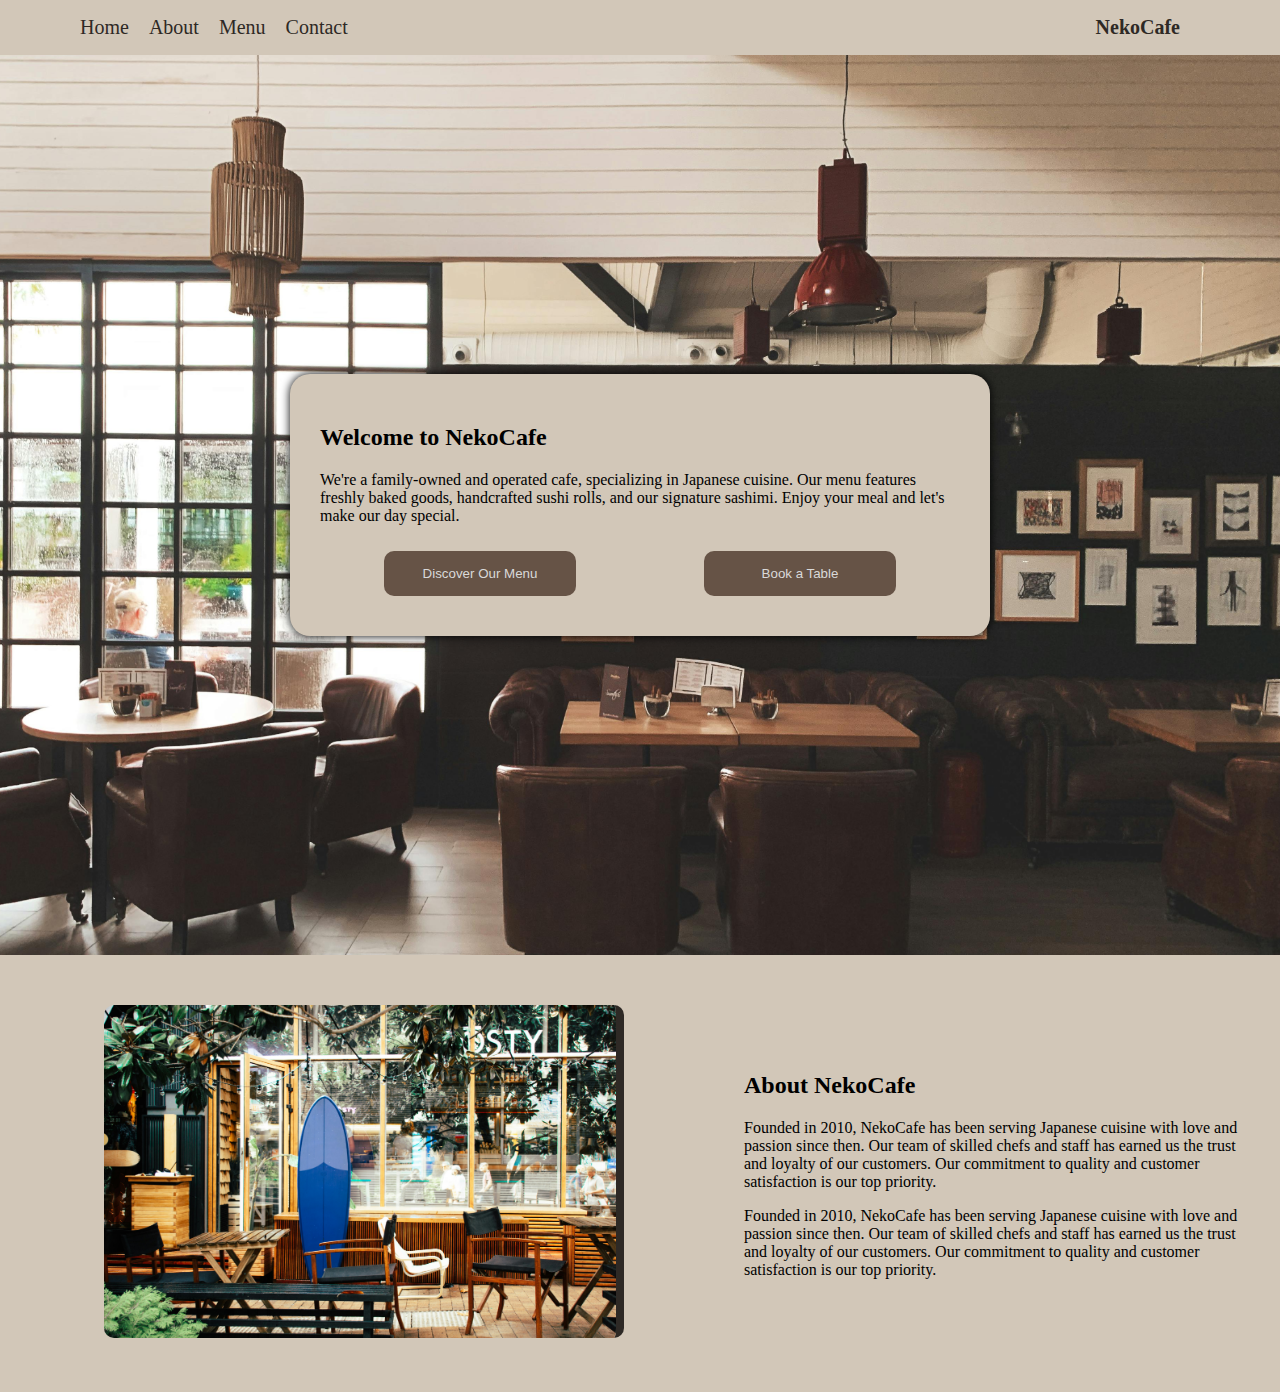
==== LandingPage/First/index.html @ 27d8a8bf "added" ====
<!DOCTYPE html>
<html lang="en">
<head>
    <meta charset="UTF-8">
    <meta name="viewport" content="width=device-width, initial-scale=1.0">
    <title>NekoCafe</title>
    <link rel="stylesheet" href="styles.css">
</head>
<body>
    <!-- header -->
    <header>
        <div class="nav">
            <ul>
                <li><a href="#">Home</a></li>
                <li><a href="#">About</a></li>
                <li><a href="#">Menu</a></li>
                <li><a href="#">Contact</a></li>
            </ul>
        </div>
        <div class="logo">
            <h1>NekoCafe</h1>
        </div>
    </header>
    <!-- main content -->
    <section class="home">
        <div class="homeInfo">
            <h2>Welcome to NekoCafe</h2>
            <p>We're a family-owned and operated cafe, specializing in Japanese cuisine. Our menu features freshly baked goods, handcrafted sushi rolls, and our signature sashimi. Enjoy your meal and let's make our day special.</p>

            <div class="btnHome">
                <button>
                    <a href="#">Discover Our Menu</a>
                </button>
                <button>
                    <a href="#">Book a Table</a>
                </button>
            </div>
        </div>

    </section>

    <section class="about">

        <!-- <h1>About</h1> -->
        <div class="aboutInfo">
            <div class="aboutImg">
                <img src="img/2.jpg" alt="NekoCafe">
            </div>    
            <div class="aboutContent">
                <h2>About NekoCafe</h2>
                <p>
                    Founded in 2010, NekoCafe has been serving Japanese cuisine with love and passion since then.
                    Our team of skilled chefs and staff has earned us the trust and loyalty of our customers.
                    Our commitment to quality and customer satisfaction is our top priority.
                </p>
                <p>
                    Founded in 2010, NekoCafe has been serving Japanese cuisine with love and passion since then.
                    Our team of skilled chefs and staff has earned us the trust and loyalty of our customers.
                    Our commitment to quality and customer satisfaction is our top priority.
                </p>
            </div>
        </div>
    </section>

    <section class="menu">
        
    </section>
</body>
</html>
---- LandingPage/First/styles.css ----
body {
    margin: 0;
    padding: 0;
}

/* this part for header  */

header {
    width: 100%;
    display: flex;
    justify-content: space-between;
    align-items: center;
    background-color: #D2C7B8;
    /* border-bottom: 1px solid #000; */
}

header h1 {
    color: #2E2925;
    font-size: 20px;
}
.logo {
    /* border: 1px solid black; */
    padding: 0px 100px 0px 0px;
}
/* this part for nav and ul emelments  */

.nav {
    display: flex;
    justify-content: space-around;
    align-items: center;
    padding: 0px 30px 0px 30px;
    background-color: #D2C7B8;
    /* border: 1px solid black; */
}

.nav ul {
    display: flex;
    justify-content: space-between;
    align-items: center;
}

.nav ul li {
    list-style: none;
    padding: 0px 10px 0px 10px;
}

.nav ul li a {
    text-decoration: none;
    color: #2E2925;
    font-size: 20px;
}

.nav ul li a:hover {
    color: #000000;
}


/* # this for home section background image and dev for info  */

.home {
    width: 100%;
    height: 100vh;
    background-image: url(img/1.jpg);
    background-size: cover;
    background-position: center;
    background-repeat: no-repeat;
    display: flex;
    justify-content: center;
    align-items: center;
}

.homeInfo {
    width: 50%;
    /* border: 1px solid red; */
    padding: 30px;
    background-color: #D2C7B8;
    border-radius: 20px;
    box-shadow: 0px 0px 10px 0px #000000;
}

.btnHome {
    width: 100%;
    padding: 10px 0px 10px 0px;
    display: flex;
    justify-content: space-around;
}

.btnHome button {
    padding: 15px;
    width: 30%;
    border: none;
    border-radius: 10px;
    background-color: #665346;
    color: #D9D9D9;
}

.btnHome button a {
    text-decoration: none;
    color: #D9D9D9;
}


/* about section  */
.about {
    width: 100%;
    background-color: #D2C7B8;
    display: flex;
    flex-direction: column;
    align-items: center;
    padding: 50px;
}

/* .about h1 {
    color: #2E2925;
    font-size: 40px;
} */

.aboutInfo {
    width: 100%;
    background-color: #D2C7B8;
    display: flex;
    justify-content: space-around;
    align-items: center;
}

.aboutImg {
    width: 40%;
}
.aboutImg img {
    width: 100%;
    border-right: 8px solid #2E2925;
    border-radius: 10px;
}

.aboutContent {
    width: 40%;
    padding: 20px;
}
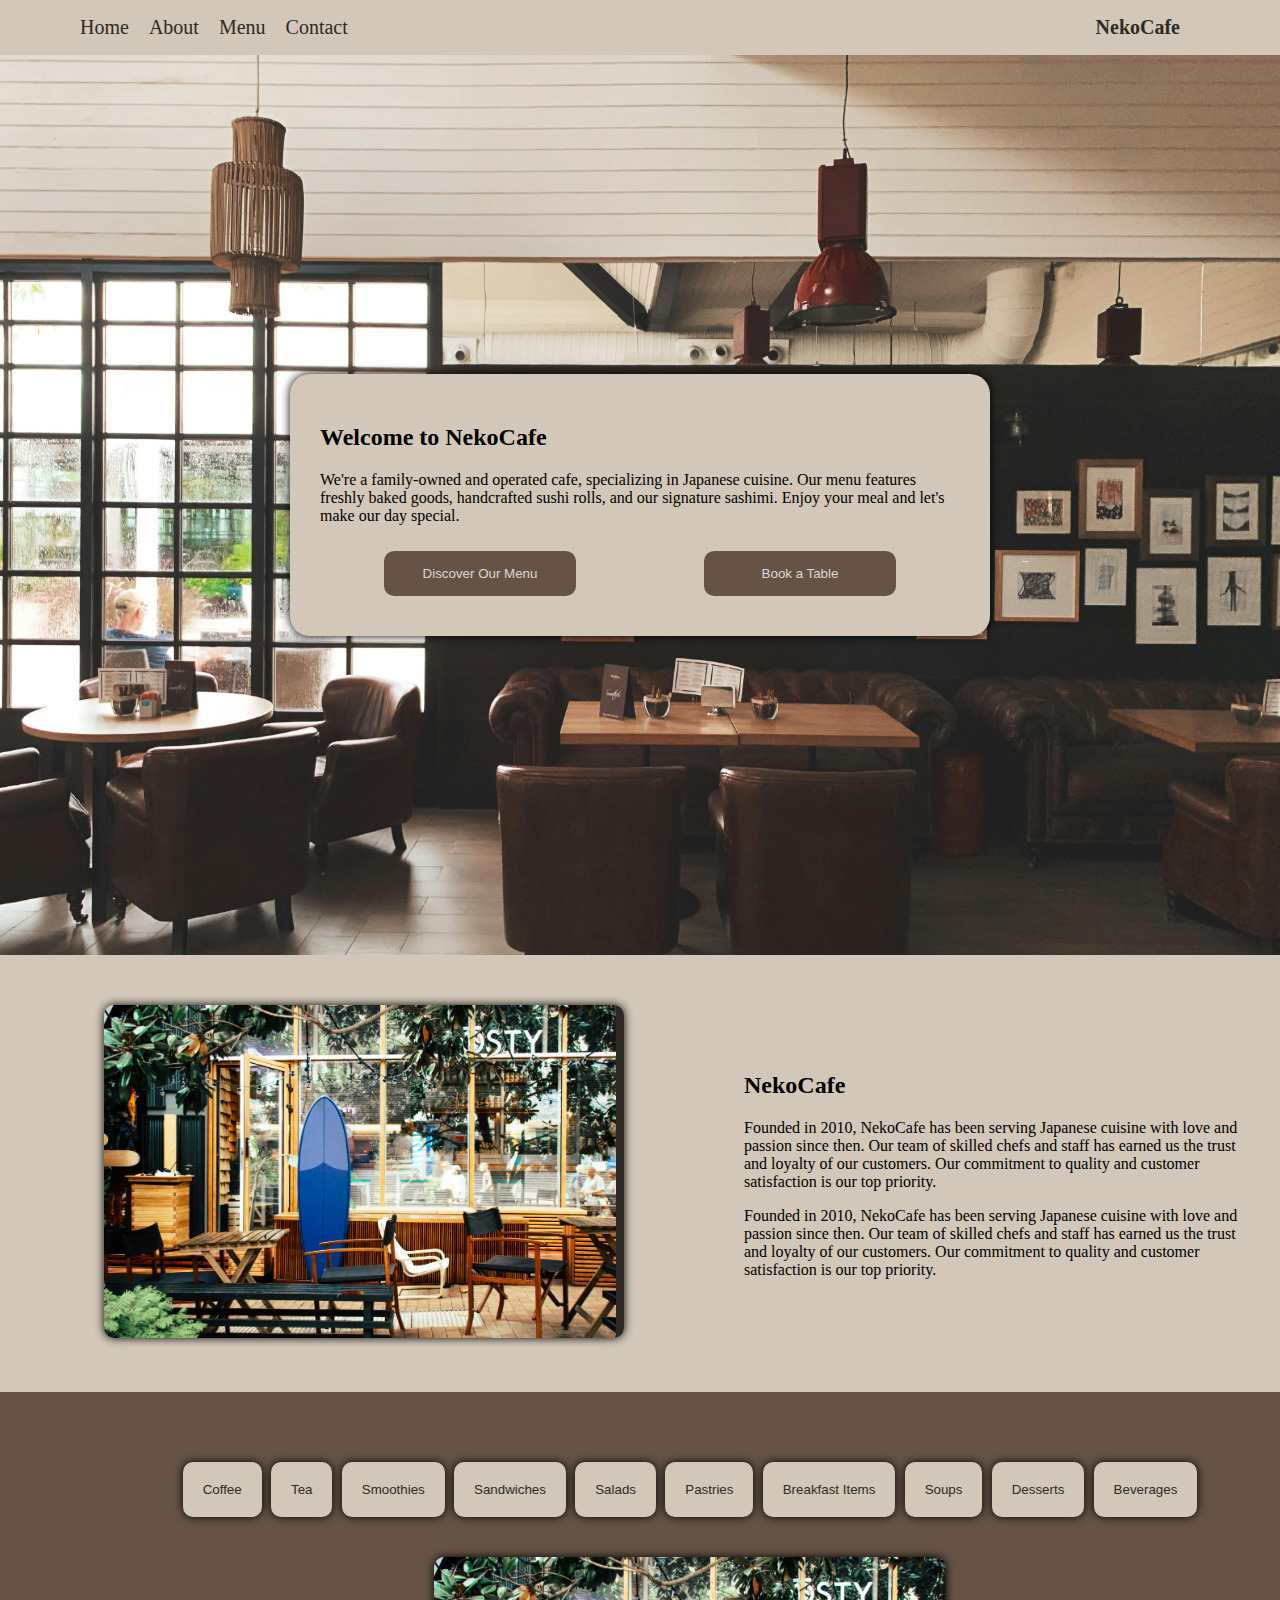
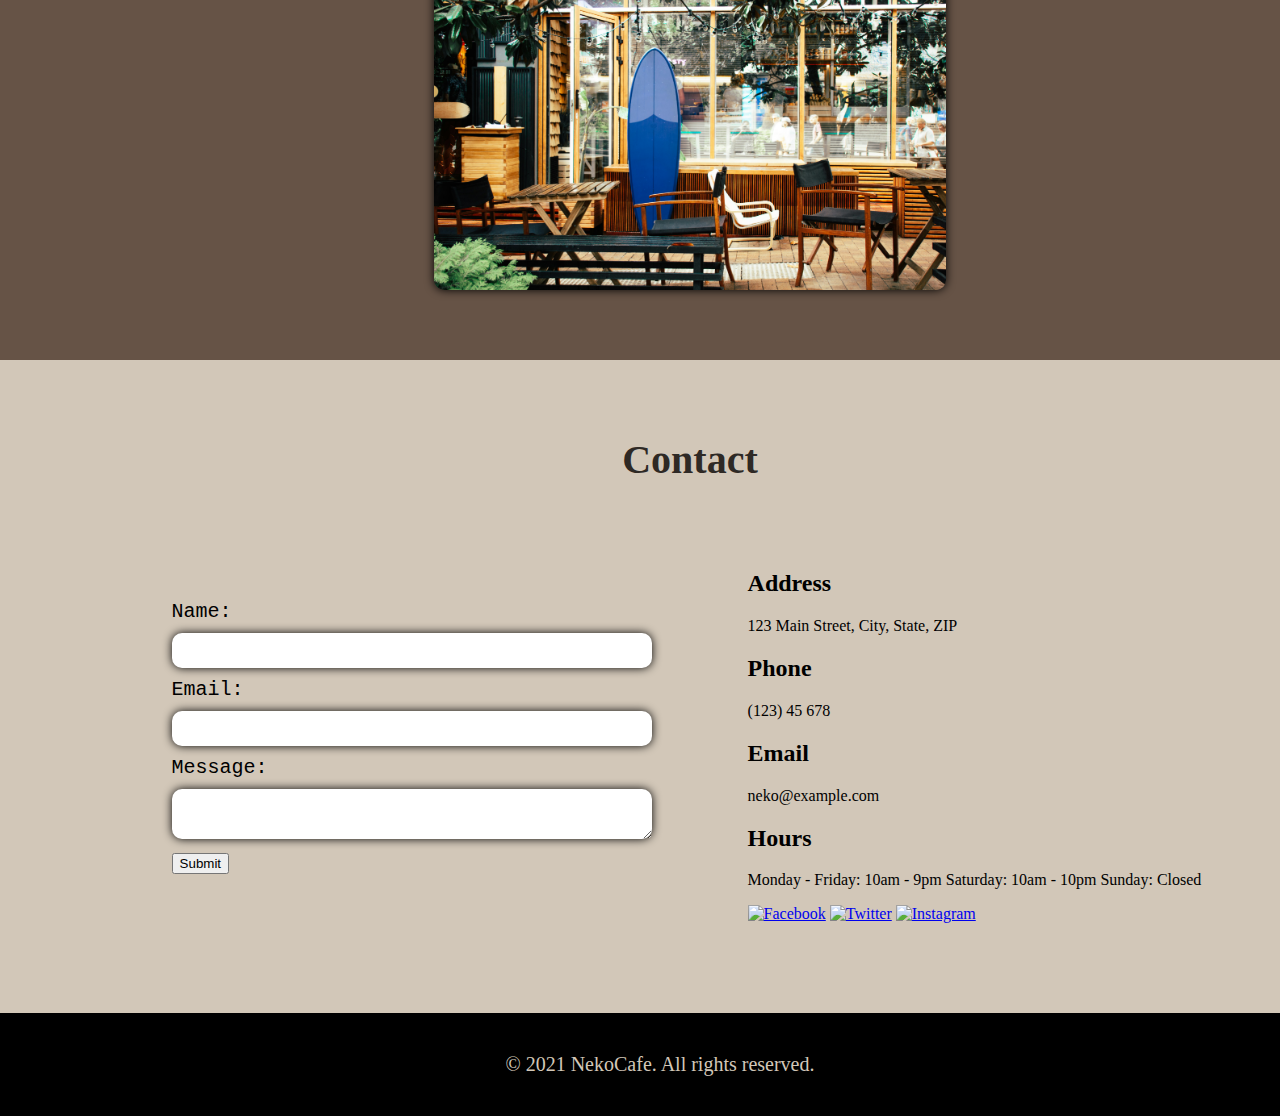
==== commit 569c33a8: "added" ====
--- a/LandingPage/First/index.html
+++ b/LandingPage/First/index.html
@@ -47,7 +47,7 @@
                 <img src="img/2.jpg" alt="NekoCafe">
             </div>    
             <div class="aboutContent">
-                <h2>About NekoCafe</h2>
+                <h2>NekoCafe</h2>
                 <p>
                     Founded in 2010, NekoCafe has been serving Japanese cuisine with love and passion since then.
                     Our team of skilled chefs and staff has earned us the trust and loyalty of our customers.
@@ -63,7 +63,94 @@
     </section>
 
     <section class="menu">
+        <div class="menuBtns">
+            <button>
+                <a href="#">Coffee</a>
+            </button>
+            <button>
+                <a href="#">Tea</a>
+            </button>
+            <button>
+                <a href="#">Smoothies</a>
+            </button>
+            <button>
+                <a href="#">Sandwiches</a>
+            </button>
+            <button>
+                <a href="#">Salads</a>
+            </button>
+            <button>
+                <a href="#">Pastries</a>
+            </button>
+            <button>
+                <a href="#">Breakfast Items</a>
+            </button>
+            <button>
+                <a href="#">Soups</a>
+            </button>
+            <button>
+                <a href="#">Desserts</a>
+            </button>
+            <button>
+                <a href="#">Beverages</a>
+            </button>
+        </div>
+        <div class="menuList">
+            <img src="img/2.jpg" alt="" srcset="">
+        </div>
         
     </section>
+
+    <section class="contact">
+        <h1>Contact</h1>
+        <div class="contactInfo">
+            <div class="contactForm">
+                <form action="">
+                    <label for="name">Name:</label>
+                    <input type="text" id="name" name="name" required>
+                    <label for="email">Email:</label>
+                    <input type="email" id="email" name="email" required>
+                    <label for="message">Message:</label>
+                    <textarea id="message" name="message" required></textarea>
+                    <button type="submit">Submit</button>
+                </form>
+            </div>
+            <div class="contactNekoInfo">
+                <h2>Address</h2>
+                <p>
+                    123 Main Street, City, State, ZIP
+                </p>
+                <h2>Phone</h2>
+                <p>
+                    (123) 45 
+                
+                    678
+                </p>
+                <h2>Email</h2>
+                <p>
+                    
+                    neko@example.com
+                </p>
+                <h2>Hours</h2>
+                <p>
+                    Monday - Friday: 10am - 9pm
+                    Saturday: 10am - 10pm
+                    Sunday: Closed
+                </p>
+                <div class="socialMedia">
+                    <a href="#"><img src="img/facebook.png" alt="Facebook"></a>
+                    <a href="#"><img src="img/twitter.png" alt="Twitter"></a>
+                    <a href="#"><img src="img/instagram.png" alt="Instagram"></a>
+                </div>
+                
+            </div>
+            
+        </div>
+        
+    </section>
+    <footer>
+        <p>&copy; 2021 NekoCafe. All rights reserved.</p>
+    </footer>
+    <script src="script.js"></script> <!-- Add your JavaScript code here -->
 </body>
 </html>--- a/LandingPage/First/styles.css
+++ b/LandingPage/First/styles.css
@@ -130,6 +130,7 @@
     width: 100%;
     border-right: 8px solid #2E2925;
     border-radius: 10px;
+    box-shadow: 0px 0px 10px 0px #000000;
 }
 
 .aboutContent {
@@ -137,3 +138,129 @@
     padding: 20px;
 }
 
+/* menu section  */
+
+.menu {
+    width: 100%;
+    background-color: #D2C7B8;
+    display: flex;
+    flex-direction: column;
+    align-items: center;
+    padding: 50px;
+    background-color: #665346;
+}
+
+.menuList {
+    width: 80%;
+    display: flex;
+    justify-content: space-around;
+    align-items: center;
+    padding: 20px;
+}
+
+.menuList img {
+    width: 50%;
+    border-radius: 10px;
+    box-shadow: 0px 0px 10px 0px #000000;
+}
+
+.menuBtns {
+    width: 80%;
+    padding: 20px;
+    display: flex;
+    justify-content: space-around;
+    align-items: center;
+}
+
+.menuBtns button {
+    padding: 20px;
+    border-radius: 10px;
+    background-color: #D2C7B8;
+    color: #2E2925;
+    border: none;
+    box-shadow: 0px 0px 10px 0px #000000;
+}
+
+.menuBtns button a {
+    text-decoration: none;
+    color: #2E2925;
+}
+
+/* contact section  */
+
+
+.contact {
+    width: 100%;
+    background-color: #D2C7B8;
+    display: flex;
+    flex-direction: column;
+    align-items: center;
+    padding: 50px;
+}
+
+.contact h1 {
+    color: #2E2925;
+    font-size: 40px;
+}
+
+.contactInfo {
+    width: 90%;
+    background-color: #D2C7B8;
+    display: flex;
+    justify-content: space-around;
+    align-items: center;
+    padding: 20px;
+}
+
+.contactForm {
+    width: 40%;
+    padding: 20px;
+}
+
+.contactForm label {
+    font-size: 20px;
+    font-family: 'Courier New', Courier, monospace;
+}
+
+.contactForm input {
+    width: 100%;
+    padding: 10px;
+    margin: 10px 0px 10px 0px;
+    border-radius: 10px;
+    border: none;
+    box-shadow: 0px 0px 10px 0px #000000;
+}
+
+.contactForm textarea {
+    width: 100%;
+    padding: 10px;
+    margin: 10px 0px 10px 0px;
+    border-radius: 10px;
+    border: none;
+    box-shadow: 0px 0px 10px 0px #000000;
+}
+
+.contactNekoInfo {
+    width: 40%;
+    padding: 20px;
+}
+
+
+/* footer section  */
+
+footer {
+    width: 100%;
+    background-color: #000000;
+    display: flex;
+    flex-direction: column;
+    align-items: center;
+    padding: 20px;
+}
+
+footer p {
+    color: #D2C7B8;
+    font-size: 20px;
+}
+
+
+
